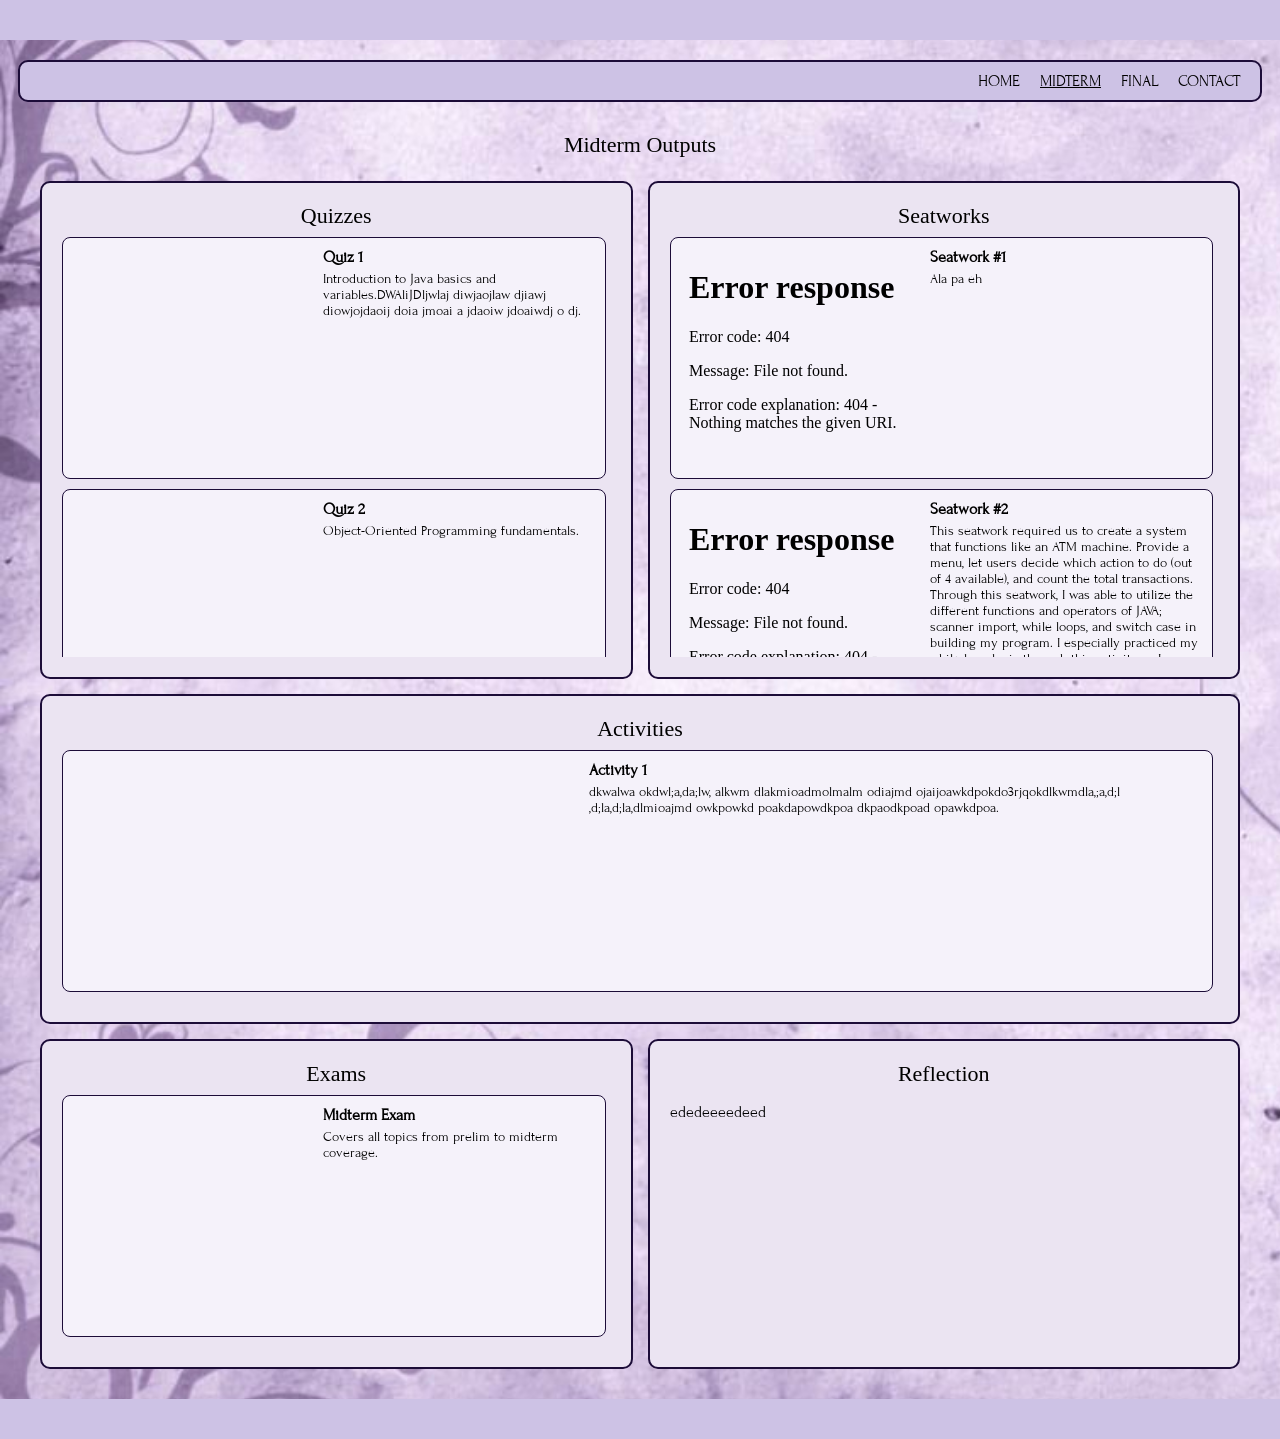
==== index.html @ 5d1c5579 "Added loading screen Updated the HTML structure and content for the midterm page, including navigati" ====
<!DOCTYPE html>
<html lang="en">
<head>
    <meta charset="UTF-8">
    <meta name="viewport" content="width=device-width, initial-scale=1.0">
	<link href="https://fonts.googleapis.com/css2?family=Forum&family=Homemade+Apple&display=swap" rel="stylesheet">
    <title>Midterm Page</title>
    <link rel="stylesheet" href="style.css">
</head>

<body class="midterm">
    <div class="page">
        <div class="top-bar"></div>
        <!-- NAVBAR -->
        <nav class="navbar">
            <ul>
                <li><a href="index.html">HOME</a></li>
                <li><a href="midterm.html" class="active">MIDTERM</a></li>
                <li><a href="final.html">FINAL</a></li>
                <li><a href="contact.html">CONTACT</a></li>
            </ul>
        </nav>

        <!-- MAIN CONTAINER -->
        <div class="container">

            <h2 class="page-title">Midterm Outputs</h2>

            <!-- QUIZZES -->
            <div class="card quiz">
                <h2>Quizzes</h2>

                <div class="card-content scroll">

                    <div class="doc-item">
                        <iframe src="BSIT2-1_Mallari_EricaMae_IntroToJava.pdf"></iframe>

                        <div class="doc-text">
                            <h3>Quiz 1</h3>
                            <p>Introduction to Java basics and variables.DWAliJDljwlaj diwjaojlaw djiawj diowjojdaoij doia jmoai a jdaoiw jdoaiwdj o dj.</p>
                        </div>
                    </div>

                    <div class="doc-item">
                        <iframe src="BSIT2-1_Mallari_EricaMae_IntroToJava.pdf"></iframe>

                        <div class="doc-text">
                            <h3>Quiz 2</h3>
                            <p>Object-Oriented Programming fundamentals.</p>
                        </div>
                    </div>

                </div>
            </div>

            <!-- SEATWORK -->
            <div class="card seatwork">
                <h2>Seatworks</h2>

                <div class="card-content scroll">

                    <div class="doc-item">
                        <iframe src="BSIT2-1_Mallari_EricaMae_BasicATMSystem.pdf"></iframe>

                        <div class="doc-text">
                            <h3>Seatwork #1</h3>
                            <p>Ala pa eh</p>
                        </div>
                    </div>

                    <div class="doc-item">
                        <iframe src="BSIT2-1_Mallari_EricaMae_BasicATMSystem.pdf"></iframe>

                        <div class="doc-text">
                            <h3>Seatwork #2</h3>
                            <p>This seatwork required us to create a system that functions like an ATM machine. Provide a menu, let users decide which action to do (out of 4 available), and count the total transactions. Through this seatwork, I was able to utilize the different functions and operators of JAVA; scanner import, while loops, and switch case in building my program. I especially practiced my while loop logic through this activity as I was still a noob at the time. In the end, my program turned out exactly how I wanted it to be and it hit all of the requirements of the seatwork.</p>
                        </div>
                    </div>

                    <div class="doc-item">
                        <iframe src="BSIT2-1_Mallari_EricaMae_StudentAgeAnalyzer.pdf"></iframe>

                        <div class="doc-text">
                            <h3>Seatwork #3</h3>
                            <p>This seatwork required us to utilize the 'method' feature of JAVA to create a system that can analyze students' age. Let the user input their name and age, and pass that information to another method to analyze which category they belong to. This was a relatively easy activity for me as the requirements were simple. I just made two methods: one was the main and the other was to evaluate and categorize the students' age. However, I failed to realize that I passed the wrong output. Instead of passing a scanned version of the handwritten code, I passed a pdf version of my screenshots of the output and code. Hence, my submission was deemed invalid. Until now, I am still waiting for my professor's verdict (my score t_t). 
    </p>
                        </div>
                    </div>

                </div>
            </div>

            <!-- ACTIVITIES -->
            <div class="card activity">
                <h2>Activities</h2>

                <div class="card-content scroll">

                    <div class="doc-item">
                        <iframe src="BSIT2-1_Mallari_EricaMae_IntroToJava.pdf"></iframe>

                        <div class="doc-text">
                            <h3>Activity 1</h3>
                            <p>dkwalwa okdwl;a,da;lw, alkwm dlakmioadmolmalm odiajmd ojaijoawkdpokdo3rjqokdlkwmdla,;a,d;l ,d;la,d;la,dlmioajmd owkpowkd poakdapowdkpoa dkpaodkpoad opawkdpoa.</p>
                        </div>
                    </div>

                </div>
            </div>

            <!-- EXAMS -->
            <div class="card exam">
                <h2>Exams</h2>

                <div class="card-content scroll">

                    <div class="doc-item">
                        <iframe src="BSIT2-1_Mallari_EricaMae_IntroToJava.pdf"></iframe>

                        <div class="doc-text">
                            <h3>Midterm Exam</h3>
                            <p>Covers all topics from prelim to midterm coverage.</p>
                        </div>
                    </div>

                </div>
            </div>

            <!-- REFLECTION -->
            <div class="card reflection">
                <h2>Reflection</h2>
                <p>ededeeeedeed</p>
            </div>

        </div>
        <div class="bottom-bar"></div>

        <!-- JS FOR PAGE LOADING -->
        <script>
        document.addEventListener("DOMContentLoaded", function () {

            const links = document.querySelectorAll("a");
            const page = document.getElementById("page");

            links.forEach(link => {
                // only apply to internal links
                if (link.hostname === window.location.hostname) {
                    link.addEventListener("click", function (e) {
                        e.preventDefault();

                        const href = this.getAttribute("href");

                        if (href.startsWith("#")) return;

                        // start fade out
                        page.classList.add("fade-out");

                        // wait for animation, then go
                        setTimeout(() => {
                            window.location.href = href;
                        }, 400);
                    });
                }
            });

        });
        window.addEventListener("load", () => {
            const page = document.getElementById("page");
            page.style.opacity = "0";

            setTimeout(() => {
                page.style.opacity = "1";
            }, 50);
        });
        </script>
    </div>
</body>

</html>
---- style.css ----
/*--- GLOBAL VARIABLES ---*/
body {
    margin: 0;
    font-family: 'Forum', serif;
    background: #F2F0F4;

    background-image: url("bg.jpg");
    background-size: cover;
    background-repeat: repeat;
}

/* TITLES (script style) */
h2 {
    font-family: 'Homemade Apple', cursive;
    font-weight: normal;
    font-size: 22px;
    text-align: center;
    margin: 0 0 8px 0;
}

/* TOP/BOTTOM BARS */
.top-bar, .bottom-bar {
    width: 100%;
    height: 40px;
    background: #CDC2E5;
}

/* NAVBAR */
.navbar {
    background: #CDC2E5;
    padding: 20px;
    border: 2px solid #1C0C38;
    border-radius: 10px;

    width: 100%;      /* fill wrapper */
    max-width: 1200px;
    margin: 20px auto;
    padding: 10px 20px;
}

.navbar ul {
    list-style: none;
    display: flex;
    justify-content: flex-end;
    gap: 20px;
    margin: 0px;
    padding: 0;
}

/* NAVBAR TEXT */
.navbar a {
    text-decoration: none;
    color: black;
    font-family: 'Forum', serif;
    font-weight: normal;
}

.navbar a.active {
    text-decoration: underline;
}

/*--- HOME ---*/

/* LAYOUT */
.index .container {
    display: grid;
    grid-template-columns: 2fr 1fr;
    grid-template-areas:
        "about course"
        "intro navigate";
    gap: 15px;

    max-width: 1200px;
    margin: 20px auto;
    padding: 10px 20px;
}

.about { grid-area: about; }
.course { grid-area: course; }
.intro { grid-area: intro; }
.navigate { grid-area: navigate; }

/* CARDS */
.card {
    background: #EBE4F2;
    border: 2px solid #1C0C38;
    border-radius: 10px;
    padding: 20px; /* slightly better spacing */
}

/* ABOUT SECTION */
.about-content {
    display: flex;
    gap: 15px;
}

.about-content img {
    width: 220px;
    height: 200px;
    object-fit: cover;
    display: block;
    border-radius: 10px;
    border: 2px solid #1C0C38;
    

    flex-shrink: 0;
    align-self: flex-start;
}

@media (max-width: 768px) {
    .about-content {
        flex-direction: column;
        align-items: center;
        text-align: center;
    }

    .about-text h2 {
        text-align: center;
    }
}

.about-text h2 {
    margin-top: 0;
    text-align: left;
}

.about-text p::before {
    content: "";
    display: inline-block;
    width: 16px;
    height: 16px;
    background: url("butterfly_icon.png") no-repeat center;
    background-size: contain;
    margin-right: 7px;
}

/* COURSE INFO SECTION */
.course {
    text-align: left;
}

.course p::before {
    content: "";
    display: inline-block;
    width: 16px;
    height: 16px;
    background: url("butterfly_icon.png") no-repeat center;
    background-size: contain;
    margin-right: 8px;
}

/* INTRO SECTION */
.intro {
    font-size: 16px;
    align-items: center;
}

.intro img {
    max-width: 160px; 
    height: auto;
    width: 150px;
    display: inline flow-root;
    border-radius: 10px;
    border: 2px solid #1C0C38;

    flex-shrink: 0;     /* prevents squishing */
}

/* NAVIGATE SECTION */
.navigate {
    display: flex;
    justify-content: space-between;
    flex-direction: column;  /* 👈 KEY FIX */
    gap: 10px;
    align-items: center;
}

/* NAVIGATE BUTTONS */
.nav-buttons {
    display: flex;
    flex-direction: column;
    gap: 10px;
    width: 100%;
}

.btn {
    text-decoration: none;
    color: black;

    padding: 12px 15px;
    border-radius: 8px;
    background: #CDC2E5;
    border: 2px solid #1C0C38;

    display: flex;
    justify-content: space-between;
    align-items: center;
}

.btn:hover {
    background: #A08AB7;
}

/*--- MIDTERM PAGE ---*/

/*--- LAYOUT GRID ---*/
.midterm .container {
    display: grid;
    grid-template-columns: 1fr 1fr;
    grid-template-areas:
        "title title"
        "quiz seatwork"
        "activity activity"
        "exam reflection";
    gap: 15px;

    max-width: 1200px;
    margin: 20px auto;
    padding: 10px 20px;
}

.midterm .container h2 {
    text-align: center;
}

.page-title {
    grid-area: title;
    text-align: center;
}

.quiz { grid-area: quiz; }
.seatwork { grid-area: seatwork; }
.activity { grid-area: activity; }
.exam { grid-area: exam; }

.full {
    width: 100%;
}

/* SCROLL INSIDE EACH CARD */
.card-content {
    overflow-y: auto;
    padding-right: 5px;
}

.card-content.scroll {
    max-height: 420px;
}

.card-content::-webkit-scrollbar {
    width: 6px;
}

.card-content::-webkit-scrollbar-thumb {
    background: #1C0C38;
    border-radius: 10px;
}

/* Formatting PDFs */
iframe {
    border: none;
    border-radius: 8px;
}

.doc-item {
    display: flex;              /* 👈 side-by-side layout */
    gap: 15px;
    align-items: flex-start;

    background: #F5F2FA;
    border: 1px solid #1C0C38;
    border-radius: 8px;
    padding: 10px;
    margin-bottom: 10px;
}

.doc-item iframe {
    width: 45%;
    height: 220px;
}

.doc-text {
    width: 55%;
}

.doc-text h3 {
    margin: 0 0 5px 0;
    font-size: 16px;
}

.doc-text p {
    margin: 0;
    font-size: 14px;
}
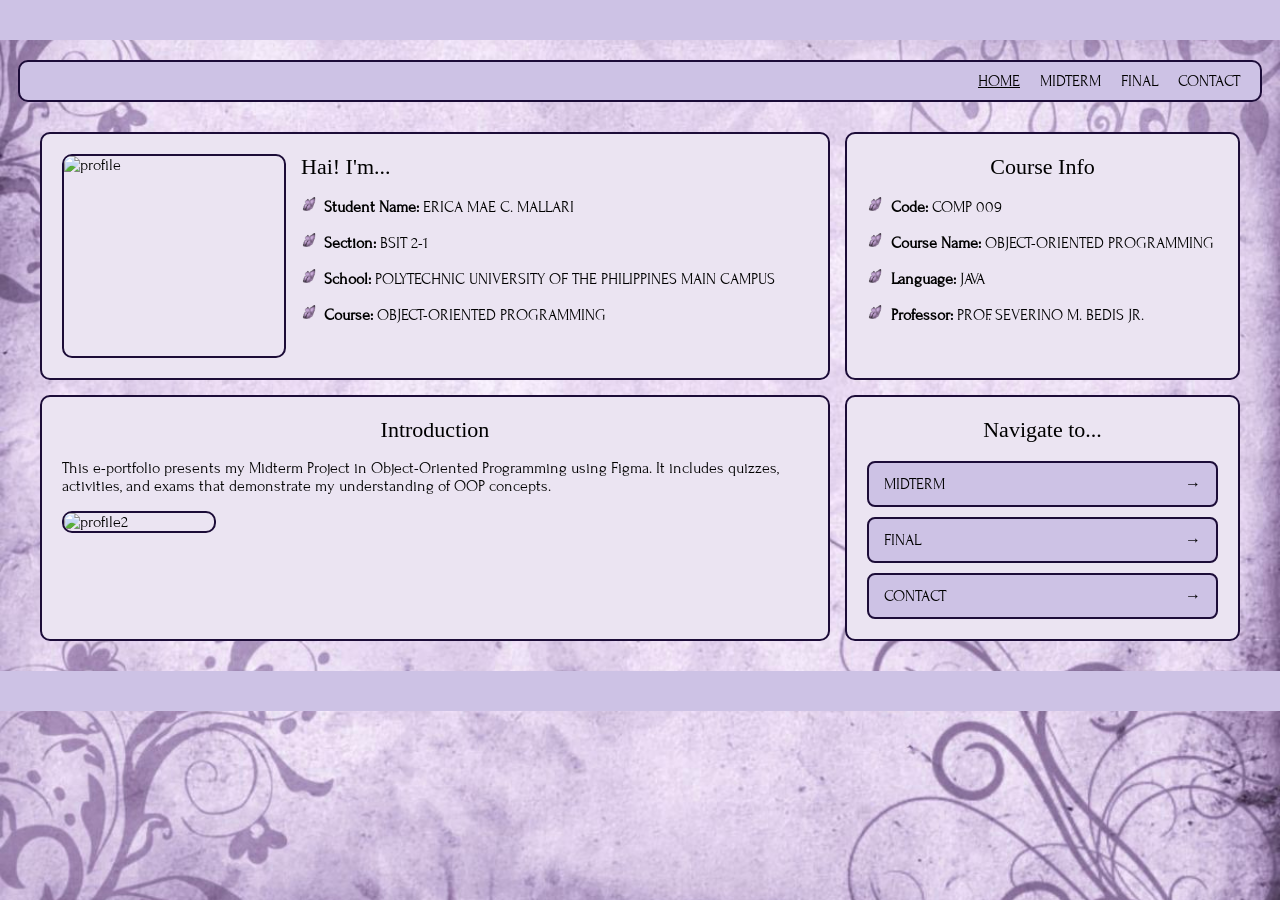
==== commit 074ba1be: "Added loading screen" ====
--- a/index.html
+++ b/index.html
@@ -4,18 +4,18 @@
     <meta charset="UTF-8">
     <meta name="viewport" content="width=device-width, initial-scale=1.0">
 	<link href="https://fonts.googleapis.com/css2?family=Forum&family=Homemade+Apple&display=swap" rel="stylesheet">
-    <title>Midterm Page</title>
+    <title>Mallari OOP Midterms Home Page</title>
     <link rel="stylesheet" href="style.css">
 </head>
 
-<body class="midterm">
+<body class="index">
     <div class="page">
         <div class="top-bar"></div>
         <!-- NAVBAR -->
         <nav class="navbar">
             <ul>
-                <li><a href="index.html">HOME</a></li>
-                <li><a href="midterm.html" class="active">MIDTERM</a></li>
+                <li><a href="index.html" class="active">HOME</a></li>
+                <li><a href="midterm.html">MIDTERM</a></li>
                 <li><a href="final.html">FINAL</a></li>
                 <li><a href="contact.html">CONTACT</a></li>
             </ul>
@@ -24,112 +24,56 @@
         <!-- MAIN CONTAINER -->
         <div class="container">
 
-            <h2 class="page-title">Midterm Outputs</h2>
-
-            <!-- QUIZZES -->
-            <div class="card quiz">
-                <h2>Quizzes</h2>
-
-                <div class="card-content scroll">
-
-                    <div class="doc-item">
-                        <iframe src="BSIT2-1_Mallari_EricaMae_IntroToJava.pdf"></iframe>
-
-                        <div class="doc-text">
-                            <h3>Quiz 1</h3>
-                            <p>Introduction to Java basics and variables.DWAliJDljwlaj diwjaojlaw djiawj diowjojdaoij doia jmoai a jdaoiw jdoaiwdj o dj.</p>
-                        </div>
+            <!-- ABOUT ME -->
+            <div class="card about">
+                <div class="about-content">
+                    <img src="mallari_pic.png" alt="profile">
+                    <div class="about-text">
+                        <h2>Hai! I'm...</h2>
+                        <p><strong>Student Name:</strong> ERICA MAE C. MALLARI</p>
+                        <p><strong>Section:</strong> BSIT 2-1</p>
+                        <p><strong>School:</strong> POLYTECHNIC UNIVERSITY OF THE PHILIPPINES MAIN CAMPUS</p>
+                        <p><strong>Course:</strong> OBJECT-ORIENTED PROGRAMMING</p>
                     </div>
-
-                    <div class="doc-item">
-                        <iframe src="BSIT2-1_Mallari_EricaMae_IntroToJava.pdf"></iframe>
-
-                        <div class="doc-text">
-                            <h3>Quiz 2</h3>
-                            <p>Object-Oriented Programming fundamentals.</p>
-                        </div>
-                    </div>
-
                 </div>
             </div>
 
-            <!-- SEATWORK -->
-            <div class="card seatwork">
-                <h2>Seatworks</h2>
-
-                <div class="card-content scroll">
-
-                    <div class="doc-item">
-                        <iframe src="BSIT2-1_Mallari_EricaMae_BasicATMSystem.pdf"></iframe>
-
-                        <div class="doc-text">
-                            <h3>Seatwork #1</h3>
-                            <p>Ala pa eh</p>
-                        </div>
-                    </div>
-
-                    <div class="doc-item">
-                        <iframe src="BSIT2-1_Mallari_EricaMae_BasicATMSystem.pdf"></iframe>
-
-                        <div class="doc-text">
-                            <h3>Seatwork #2</h3>
-                            <p>This seatwork required us to create a system that functions like an ATM machine. Provide a menu, let users decide which action to do (out of 4 available), and count the total transactions. Through this seatwork, I was able to utilize the different functions and operators of JAVA; scanner import, while loops, and switch case in building my program. I especially practiced my while loop logic through this activity as I was still a noob at the time. In the end, my program turned out exactly how I wanted it to be and it hit all of the requirements of the seatwork.</p>
-                        </div>
-                    </div>
-
-                    <div class="doc-item">
-                        <iframe src="BSIT2-1_Mallari_EricaMae_StudentAgeAnalyzer.pdf"></iframe>
-
-                        <div class="doc-text">
-                            <h3>Seatwork #3</h3>
-                            <p>This seatwork required us to utilize the 'method' feature of JAVA to create a system that can analyze students' age. Let the user input their name and age, and pass that information to another method to analyze which category they belong to. This was a relatively easy activity for me as the requirements were simple. I just made two methods: one was the main and the other was to evaluate and categorize the students' age. However, I failed to realize that I passed the wrong output. Instead of passing a scanned version of the handwritten code, I passed a pdf version of my screenshots of the output and code. Hence, my submission was deemed invalid. Until now, I am still waiting for my professor's verdict (my score t_t). 
-    </p>
-                        </div>
-                    </div>
-
-                </div>
+            <!-- COURSE INFO -->
+            <div class="card course">
+                <h2>Course Info</h2>
+                <p><strong>Code:</strong> COMP 009</p>
+                <p><strong>Course Name:</strong> OBJECT-ORIENTED PROGRAMMING</p>
+                <p><strong>Language:</strong> JAVA</p>
+                <p><strong>Professor:</strong> PROF. SEVERINO M. BEDIS JR.</p>
             </div>
 
-            <!-- ACTIVITIES -->
-            <div class="card activity">
-                <h2>Activities</h2>
-
-                <div class="card-content scroll">
-
-                    <div class="doc-item">
-                        <iframe src="BSIT2-1_Mallari_EricaMae_IntroToJava.pdf"></iframe>
-
-                        <div class="doc-text">
-                            <h3>Activity 1</h3>
-                            <p>dkwalwa okdwl;a,da;lw, alkwm dlakmioadmolmalm odiajmd ojaijoawkdpokdo3rjqokdlkwmdla,;a,d;l ,d;la,d;la,dlmioajmd owkpowkd poakdapowdkpoa dkpaodkpoad opawkdpoa.</p>
-                        </div>
-                    </div>
-
-                </div>
+            <!-- INTRODUCTION -->
+            <div class="card intro">
+                <h2>Introduction</h2>
+                <p>
+                    This e-portfolio presents my Midterm Project in Object-Oriented Programming using Figma. 
+                    It includes quizzes, activities, and exams that demonstrate my understanding of OOP concepts.
+                </p>
+                <img src="mallari_pic.png" alt="profile2">
             </div>
 
-            <!-- EXAMS -->
-            <div class="card exam">
-                <h2>Exams</h2>
-
-                <div class="card-content scroll">
-
-                    <div class="doc-item">
-                        <iframe src="BSIT2-1_Mallari_EricaMae_IntroToJava.pdf"></iframe>
-
-                        <div class="doc-text">
-                            <h3>Midterm Exam</h3>
-                            <p>Covers all topics from prelim to midterm coverage.</p>
-                        </div>
-                    </div>
-
+            <!-- NAVIGATE -->
+            <div class="card navigate">
+                <h2>Navigate to...</h2>
+                <div class="nav-buttons">
+                    <a href="midterm.html" class="btn">
+                        <span>MIDTERM</span>
+                        <span class="arrow">→</span>
+                    </a>
+                    <a href="final.html" class="btn">
+                        <span>FINAL</span>
+                        <span class="arrow">→</span>
+                    </a>
+                    <a href="contact.html" class="btn">
+                        <span>CONTACT</span>
+                        <span class="arrow">→</span>
+                    </a>
                 </div>
-            </div>
-
-            <!-- REFLECTION -->
-            <div class="card reflection">
-                <h2>Reflection</h2>
-                <p>ededeeeedeed</p>
             </div>
 
         </div>
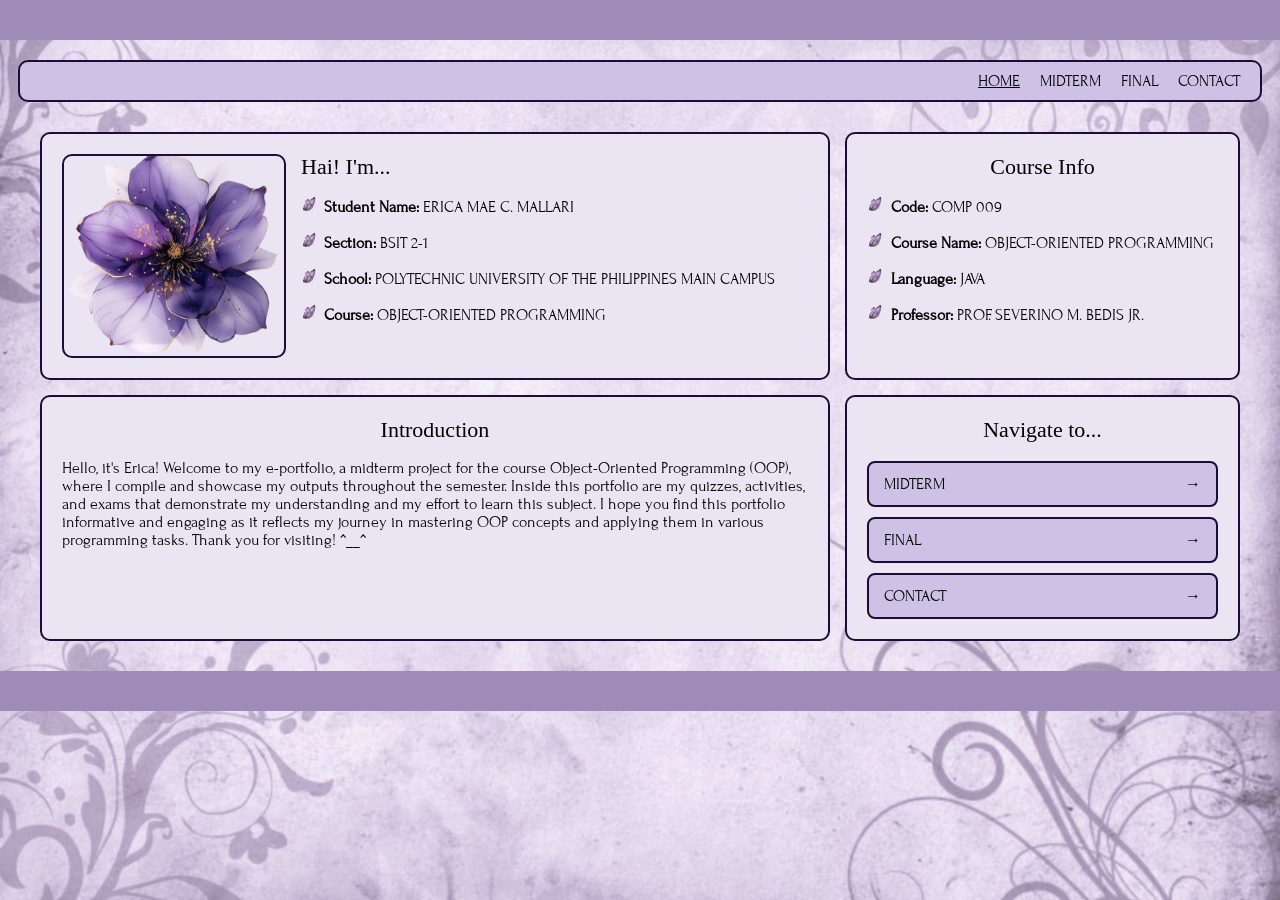
==== commit 0a762094: "Update index.html" ====
--- a/index.html
+++ b/index.html
@@ -9,7 +9,7 @@
 </head>
 
 <body class="index">
-    <div class="page">
+    <div id="page">
         <div class="top-bar"></div>
         <!-- NAVBAR -->
         <nav class="navbar">
@@ -27,7 +27,7 @@
             <!-- ABOUT ME -->
             <div class="card about">
                 <div class="about-content">
-                    <img src="mallari_pic.png" alt="profile">
+                    <img src="about_pic.png" alt="profile">
                     <div class="about-text">
                         <h2>Hai! I'm...</h2>
                         <p><strong>Student Name:</strong> ERICA MAE C. MALLARI</p>
@@ -51,10 +51,10 @@
             <div class="card intro">
                 <h2>Introduction</h2>
                 <p>
-                    This e-portfolio presents my Midterm Project in Object-Oriented Programming using Figma. 
-                    It includes quizzes, activities, and exams that demonstrate my understanding of OOP concepts.
+                    Hello, it's Erica! Welcome to my e-portfolio, a midterm project for the course Object-Oriented Programming (OOP), where I compile and showcase my outputs throughout the semester. Inside this portfolio are my quizzes, activities, and exams that demonstrate my understanding and my effort to learn this subject.
+
+                    I hope you find this portfolio informative and engaging as it reflects my journey in mastering OOP concepts and applying them in various programming tasks. Thank you for visiting! ^__^
                 </p>
-                <img src="mallari_pic.png" alt="profile2">
             </div>
 
             <!-- NAVIGATE -->
@@ -78,46 +78,44 @@
 
         </div>
         <div class="bottom-bar"></div>
+    </div>
 
-        <!-- JS FOR PAGE LOADING -->
-        <script>
-        document.addEventListener("DOMContentLoaded", function () {
+    <!-- JS FOR PAGE LOADING -->
+    <script>
+    document.addEventListener("DOMContentLoaded", function () {
 
-            const links = document.querySelectorAll("a");
-            const page = document.getElementById("page");
+        const page = document.getElementById("page");
+        if (!page) return;
 
-            links.forEach(link => {
-                // only apply to internal links
-                if (link.hostname === window.location.hostname) {
-                    link.addEventListener("click", function (e) {
-                        e.preventDefault();
+        // FADE IN
+        page.classList.add("loaded");
 
-                        const href = this.getAttribute("href");
+        // HANDLE LINKS
+        const links = document.querySelectorAll("a");
 
-                        if (href.startsWith("#")) return;
+        links.forEach(link => {
+            if (link.hostname === window.location.hostname) {
+                link.addEventListener("click", function (e) {
 
-                        // start fade out
-                        page.classList.add("fade-out");
+                    const href = this.getAttribute("href");
 
-                        // wait for animation, then go
-                        setTimeout(() => {
-                            window.location.href = href;
-                        }, 400);
-                    });
-                }
-            });
+                    if (!href || href.startsWith("#")) return;
 
+                    e.preventDefault();
+
+                    // FADE OUT
+                    page.classList.remove("loaded");
+
+                    setTimeout(() => {
+                        window.location.href = href;
+                    }, 400);
+                });
+            }
         });
-        window.addEventListener("load", () => {
-            const page = document.getElementById("page");
-            page.style.opacity = "0";
 
-            setTimeout(() => {
-                page.style.opacity = "1";
-            }, 50);
-        });
-        </script>
-    </div>
+    });
+    </script>
+
 </body>
 
 </html>
--- a/style.css
+++ b/style.css
@@ -1,12 +1,40 @@
+/* PAGE TRANSITION */
+#page {
+    opacity: 1;
+    transition: opacity 0.7s ease-in-out;
+}
+
+#page.loaded {
+    opacity: 1;
+}
+
+#page.fade-out {
+    opacity: 0;
+}
+
 /*--- GLOBAL VARIABLES ---*/
 body {
     margin: 0;
     font-family: 'Forum', serif;
     background: #F2F0F4;
+    position: relative;
+}
+
+/* BACKGROUND IMAGE LAYER */
+body::before {
+    content: "";
+    position: fixed;
+    top: 0;
+    left: 0;
+    width: 100%;
+    height: 100%;
 
     background-image: url("bg.jpg");
     background-size: cover;
     background-repeat: repeat;
+
+    opacity: 0.7;
+    z-index: -1;
 }
 
 /* TITLES (script style) */
@@ -22,7 +50,7 @@
 .top-bar, .bottom-bar {
     width: 100%;
     height: 40px;
-    background: #CDC2E5;
+    background: #A08AB7;
 }
 
 /* NAVBAR */
@@ -276,19 +304,23 @@
 
 .doc-item iframe {
     width: 45%;
-    height: 220px;
+    height: 250px;
+    position: sticky;
+    top: 20px;
 }
 
 .doc-text {
     width: 55%;
+    display: flex;
+    flex-direction: column;;
 }
 
 .doc-text h3 {
     margin: 0 0 5px 0;
-    font-size: 16px;
+    font-size: 18px;
 }
 
 .doc-text p {
     margin: 0;
-    font-size: 14px;
-}
+    font-size: 16px;
+}
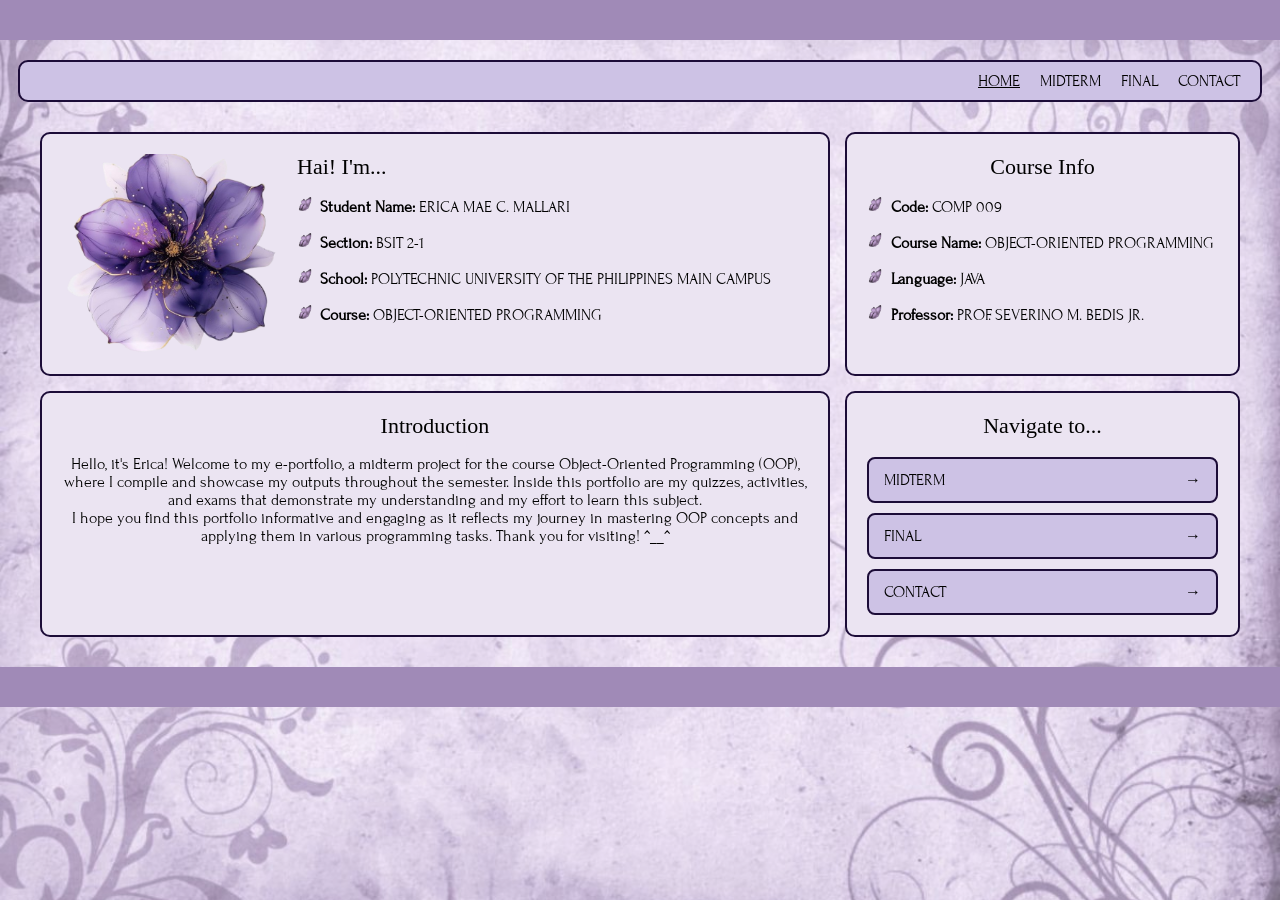
==== commit 461c80cf: "Update index.html" ====
--- a/index.html
+++ b/index.html
@@ -52,7 +52,7 @@
                 <h2>Introduction</h2>
                 <p>
                     Hello, it's Erica! Welcome to my e-portfolio, a midterm project for the course Object-Oriented Programming (OOP), where I compile and showcase my outputs throughout the semester. Inside this portfolio are my quizzes, activities, and exams that demonstrate my understanding and my effort to learn this subject.
-
+					<br>
                     I hope you find this portfolio informative and engaging as it reflects my journey in mastering OOP concepts and applying them in various programming tasks. Thank you for visiting! ^__^
                 </p>
             </div>
--- a/style.css
+++ b/style.css
@@ -127,9 +127,6 @@
     height: 200px;
     object-fit: cover;
     display: block;
-    border-radius: 10px;
-    border: 2px solid #1C0C38;
-    
 
     flex-shrink: 0;
     align-self: flex-start;
@@ -183,15 +180,8 @@
     align-items: center;
 }
 
-.intro img {
-    max-width: 160px; 
-    height: auto;
-    width: 150px;
-    display: inline flow-root;
-    border-radius: 10px;
-    border: 2px solid #1C0C38;
-
-    flex-shrink: 0;     /* prevents squishing */
+.intro p {
+    text-align: center;
 }
 
 /* NAVIGATE SECTION */
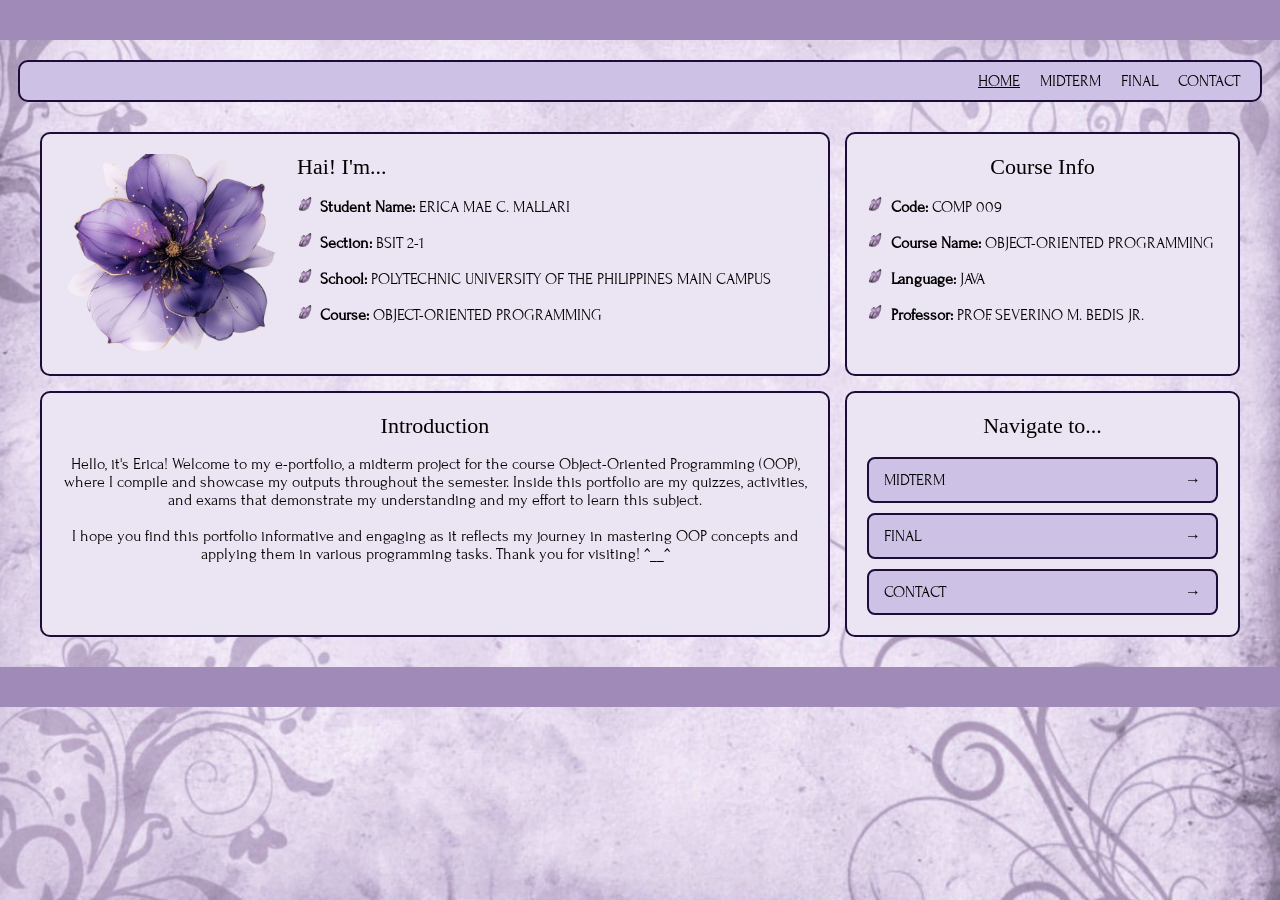
==== commit 86bfe2ae: "Update index.html" ====
--- a/index.html
+++ b/index.html
@@ -52,7 +52,7 @@
                 <h2>Introduction</h2>
                 <p>
                     Hello, it's Erica! Welcome to my e-portfolio, a midterm project for the course Object-Oriented Programming (OOP), where I compile and showcase my outputs throughout the semester. Inside this portfolio are my quizzes, activities, and exams that demonstrate my understanding and my effort to learn this subject.
-					<br>
+                    <br><br>
                     I hope you find this portfolio informative and engaging as it reflects my journey in mastering OOP concepts and applying them in various programming tasks. Thank you for visiting! ^__^
                 </p>
             </div>
--- a/style.css
+++ b/style.css
@@ -314,3 +314,62 @@
     margin: 0;
     font-size: 16px;
 }
+
+/*--- CONTACT PAGE ---*/
+
+/*--- LAYOUT GRID ---*/
+.contact-container {
+    display: grid;
+    grid-template-columns: 2fr 1fr;
+    gap: 15px;
+
+    max-width: 1200px;
+    margin: 20px auto;
+    padding: 10px 20px;
+}
+
+/* FORM */
+.contact-form form {
+    display: flex;
+    flex-direction: column;
+    gap: 10px;
+}
+
+.contact-form label {
+    font-size: 14px;
+}
+
+.contact-form input,
+.contact-form textarea {
+    padding: 8px;
+    border-radius: 6px;
+    border: 1px solid #1C0C38;
+    font-family: 'Forum', serif;
+}
+
+.contact-form .btn {
+    margin-top: 10px;
+    cursor: pointer;
+}
+
+/* SOCIALS */
+.social-links {
+    display: flex;
+    flex-direction: column;
+    gap: 10px;
+}
+
+.social-btn {
+    text-decoration: none;
+    color: black;
+
+    padding: 10px;
+    border-radius: 8px;
+    background: #CDC2E5;
+    border: 2px solid #1C0C38;
+    text-align: center;
+}
+
+.social-btn:hover {
+    background: #A08AB7;
+}
